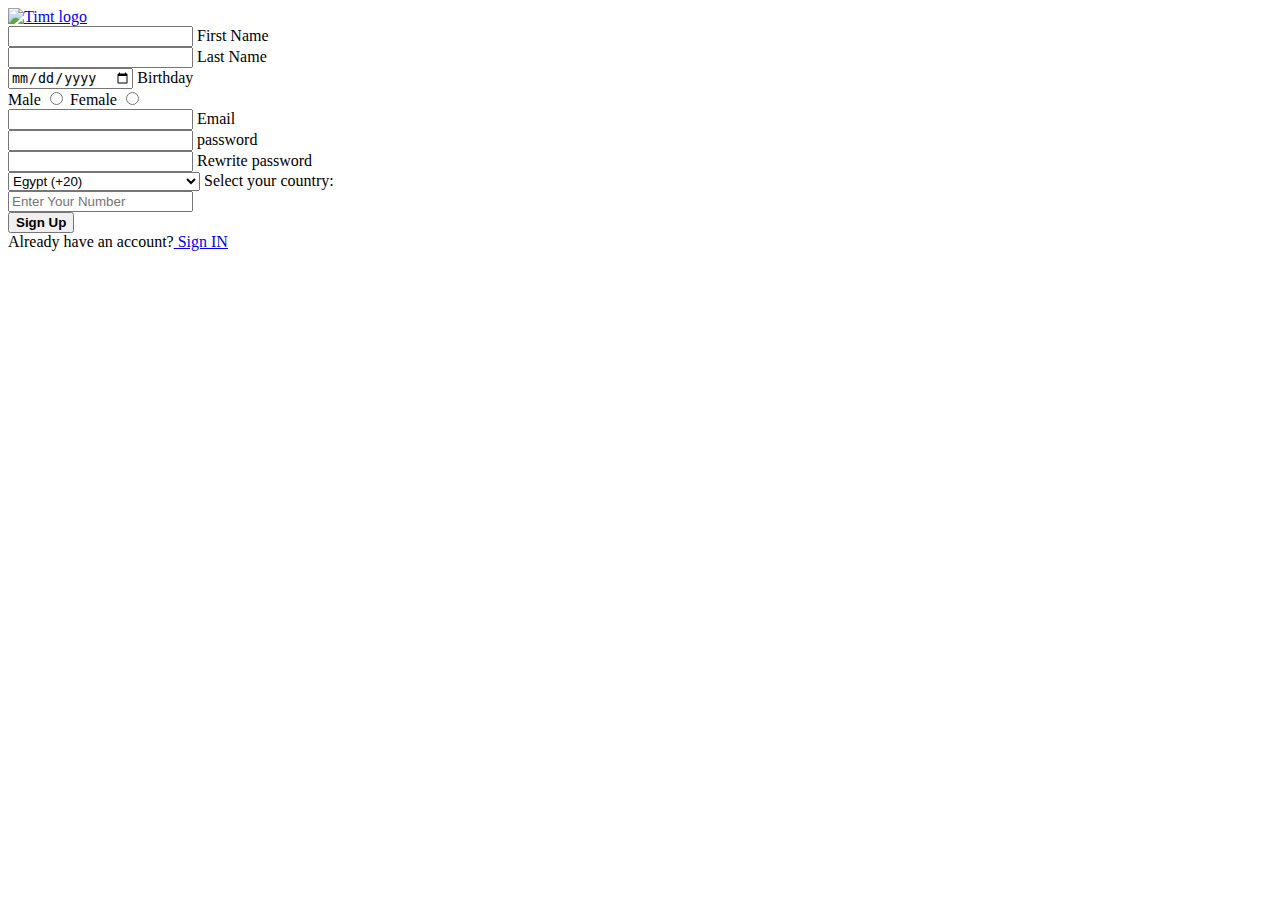
==== sign up.html @ 0ef65f89 "Add files via upload" ====
<!DOCTYPE html>
<html lang="en">
<head>
    <link rel="icon" type="image/png" href="logos/Favicon.png" sizes="160x160">
    <meta charset="UTF-8">
    <meta name="description" content="Sign up in Timt. Timt is a time management website.">
    <meta name="keywords" content="Sign up, create email, time management, Timt">
    <meta name="author" content="IVIC">
    <meta name="viewport" content="width=device-width, initial-scale=1.0">
    <meta http-equiv="X-UA-Compatible" content="IE=edge">

    <link rel="stylesheet" href="css/sign up.css">
    <title>Timt</title>



</head>

<body>
            <div class="timit-logo">
            <a href="homepage.html" ><img src="logos/timt shw.png" alt="Timt logo" ></a>
        </div>

    <form action"timt.php" method="post">

        <div class="inputs">

            <div>
              
                  
                <input type="text" id="fname" name="fname" required>
                <label for="fname">First Name</label> 
            </div>

            <div>

                <input type="text" id="lname" name="lname"  required>
                <label for="lname">Last Name</label>   


            </div>


            <div>
                <input type="date" id="birthday">
                 <label for="birthday">Birthday</label>
                </div>
                

<div class="gender">

    <span class="male">
        <label for="male">Male</label>
        <input type="radio" name="gender" id="male" required>
    </span>

    <span class="female">
         <label for="female">Female</label>
    <input type="radio" name="gender" id="female" required>
    </span>

</div>




         <div>
                    <input type="email" id="email" required>
                    <label for="email">Email</label>
                    </div>

          <div>
         
             <input type="password" id="password" required>
                    <label for="password">password</label>
            </div>

              <div>
         
             <input type="password" id="re-password" required>
                    <label for="re-password">Rewrite password</label>
            </div>


            


            <div>
            <select id="country-code" name="country-code">
                <option value="+20">Egypt (+20)</option>
                <option value="+1">United States (+1)</option>
                <option value="+44">United Kingdom (+44)</option>
                <option value="+33">France (+33)</option>
                <option value="+49">Germany (+49)</option>
                <option value="+39">Italy (+39)</option>
                <option value="+34">Spain (+34)</option>
                <option value="+7">Russia (+7)</option>
                <option value="+86">China (+86)</option>
                <option value="+81">Japan (+81)</option>
                <option value="+91">India (+91)</option>
                <option value="+61">Australia (+61)</option>
                <option value="+55">Brazil (+55)</option>
                <option value="+27">South Africa (+27)</option>
                <option value="+964">Iraq (+964)</option>
                <option value="+965">Kuwait (+965)</option>
                <option value="+962">Jordan (+962)</option>
                <option value="+218">Libya (+218)</option>
                <option value="+970">Palestine (+970)</option>
                <option value="+966">Saudi Arabia (+966)</option>
                <option value="+971">United Arab Emirates (+971)</option>
                <option value="+961">Lebanon (+961)</option>
                <option value="+212">Morocco (+212)</option>
                <option value="+968">Oman (+968)</option>
                <option value="+974">Qatar (+974)</option>
                <option value="+249">Sudan (+249)</option>
                <option value="+963">Syria (+963)</option>
                <option value="+216">Tunisia (+216)</option>
                <option value="+967">Yemen (+967)</option>
                <option value="+213">Algeria (+213)</option>
                <option value="+252">Somalia (+252)</option>
                <option value="+222">Mauritania (+222)</option>
                <option value="+269">Comoros (+269)</option>
                <option value="+253">Djibouti (+253)</option>
                <option value="+249">South Sudan (+249)</option>
            </select>
            <label for="country-code">Select your country:</label>
<!--need some edit-->
<div>

        <input type="tel" id="phone-number" name="phone-number" placeholder="Enter Your Number">
            
<!-- <label for="phone-number">Enter Your Number</label>--> 

</div>

                </div>








        </div>
        <div class="submit">
        <button type="submit" class="button"><strong>Sign Up</strong></button>
    </div>



    <div class="sign-in">
       Already have an account?<a href="sign in.html"> Sign IN</a>
    </div>





    </form>

<script src="js/sign up.js"></script>
<?php  include 'php/sign%20up.php' ?>

</body>

</html>
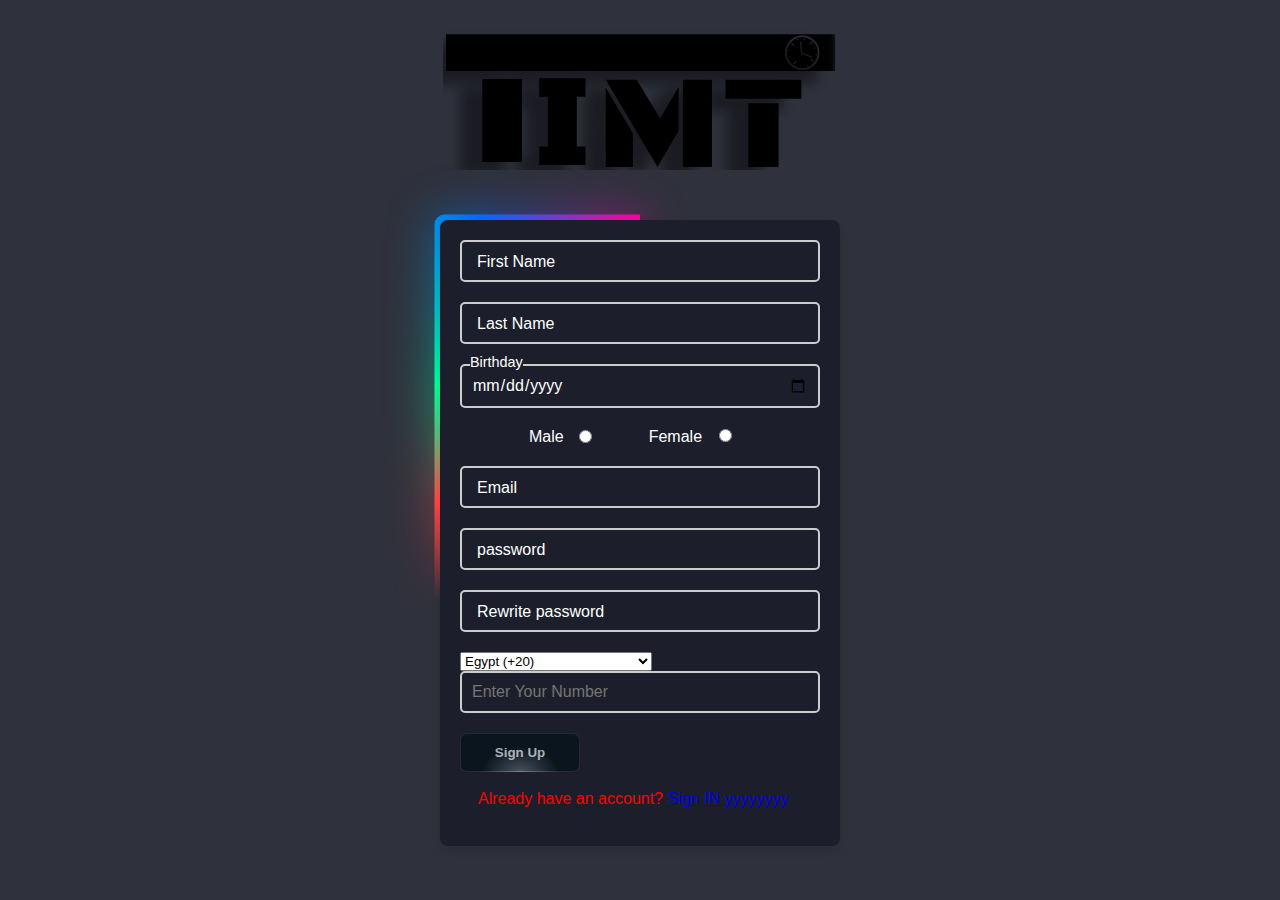
==== commit fe7106bc: "Update sign up.html" ====
--- a/sign up.html
+++ b/sign up.html
@@ -150,7 +150,7 @@
 
 
     <div class="sign-in">
-       Already have an account?<a href="sign in.html"> Sign IN</a>
+       Already have an account?<a href="Sign in.html"> Sign IN yyyyyyyy</a>
     </div>
 
 
@@ -164,4 +164,4 @@
 
 </body>
 
-</html>+</html>
--- a/css/sign up.css
+++ b/css/sign up.css
@@ -0,0 +1,255 @@
+*{
+            margin: 0;
+            padding:0;
+            font-family:poppins,Arial, Helvetica, sans-serif;
+            box-sizing: border-box;
+        }
+
+        body{
+            display: flex;
+            min-height:10vh;
+            justify-content: center;
+            align-items: center;
+            /* background-color: #f5f5f5; */
+            background-color: #1c1f2bea;
+          
+        }
+
+        .timit-logo{
+            position: absolute;
+            top:30px;
+            
+             /* box-shadow: 5px 10px; */
+             /* background-color: red; */
+        }
+
+            .timit-logo img:hover {
+             transform: scale(1.01); /* تأثير تكبير عند مرور الماوس */
+        }
+
+
+
+
+
+
+        form{
+            /* background-color: #fff; */
+            background-color: #1c1f2b;
+
+            padding:20px;
+            border-radius: 8px;
+            box-shadow: 0 4px 8px rgba(0,0,0,0.1);
+            width:400px;
+           margin-top:220px;
+
+
+           /* ---------------border---------------- */
+
+            position:relative;
+
+            
+            
+        }
+
+        @property --angle{
+            syntax:"<angle>";
+                initial-value: 0deg;
+                inherits: false;
+
+        }
+
+        form::after , form::before{
+           /* ---------------border---------------- */
+           
+            content:"";
+            position:absolute;
+            height:100%;
+            width:100%;
+            background:conic-gradient(from var(--angle),transparent 70%,#ff4545,#00ff99,#006aff,#ff0095) ;
+            top:50%;
+            left:50%;
+            translate:-50% -50%;
+            z-index: -1;
+            padding:5.5px;
+            border-radius:10px;
+            animation:3s spin linear infinite;
+           
+        }
+        @keyframes spin{
+            from{
+                --angle:0deg;
+            }
+
+            to{
+                --angle:360deg;
+                
+            }
+        }
+
+        form::before{
+            filter:blur(1.5rem);
+            opacity:0.5;
+        }
+
+        .inputs div{
+            position: relative;
+            margin-bottom: 20px;
+        }
+
+        .inputs input{
+            width:100%;
+            padding:10px;
+            border:2px solid #ccc;
+            background-color: #1c1f2b;
+            border-radius: 5px;;
+            font-size:1em;
+            pointer-events: auto;
+            color:white;
+
+
+
+        }
+        .inputs label{
+            position: absolute;
+            top:30%;
+            left: 17px;
+            transition: 0.3s;
+            color:white;
+            
+
+
+        }
+
+        .inputs input:focus + label,
+        .inputs input:valid + label
+
+        {
+       
+            top:-10px;
+            left:10px;
+            font-size:.9em;
+            /* background-color: #fff; */
+            /* color:#333; */
+
+            background-color: #1c1f2b;
+            /* color:rgb(0, 0, 255); */
+
+
+
+        }
+
+         .sign-in{
+            color:red;
+            margin: 8px;
+            padding: 10px;
+
+
+        } 
+
+
+ 
+
+
+      
+        .gender{
+            color:#ff0095;
+			margin:10
+        
+         
+        }
+
+
+.male label {
+    float: left;
+    position: relative;
+    top: 0px;
+    left: 69px;
+}
+
+
+.male input  {
+    float: left;
+    position: relative;
+    left:84px;
+    top: 2px;
+	width:13px;
+	
+}
+
+
+
+.female label {
+   position: relative;
+    float: left ;
+  	left:141px;
+    top: 0px;
+}
+
+.female input  {
+   position: relative;
+    top: 0px;
+    left: 158px;
+    width: 13px;
+   
+}
+
+
+
+
+
+
+   
+/* From Uiverse.io by zanina-yassine */ 
+.button {
+  min-width: 120px;
+
+  position: relative;
+  cursor: pointer;
+
+  padding: 12px 17px;
+  border: 0;
+  border-radius: 7px;
+
+  box-shadow: inset 0 0 0 1px rgba(255, 255, 255, 0.1);
+  background: radial-gradient(
+    ellipse at bottom,
+    rgba(71, 81, 92, 1) 0%,
+    rgba(11, 21, 30, 1) 45%
+  );
+
+  color: rgb(255, 255, 255, 0.66);
+
+  transition: all 1s cubic-bezier(0.15, 0.83, 0.66, 1);
+}
+
+.button::before {
+  content: "";
+  width: 70%;
+  height: 1px;
+
+  position: absolute;
+  bottom: 0;
+  left: 15%;
+
+  background: rgb(255, 255, 255);
+  background: linear-gradient(
+    90deg,
+    rgba(255, 255, 255, 0) 0%,
+    rgba(255, 255, 255, 1) 50%,
+    rgba(255, 255, 255, 0) 100%
+  );
+  opacity: 0.2;
+
+  transition: all 1s cubic-bezier(0.15, 0.83, 0.66, 1);
+}
+
+.button:hover {
+  color: rgb(255, 255, 255, 1);
+  transform: scale(1.1) translateY(-3px);
+}
+
+.button:hover::before {
+  opacity: 1;
+}
+
+
